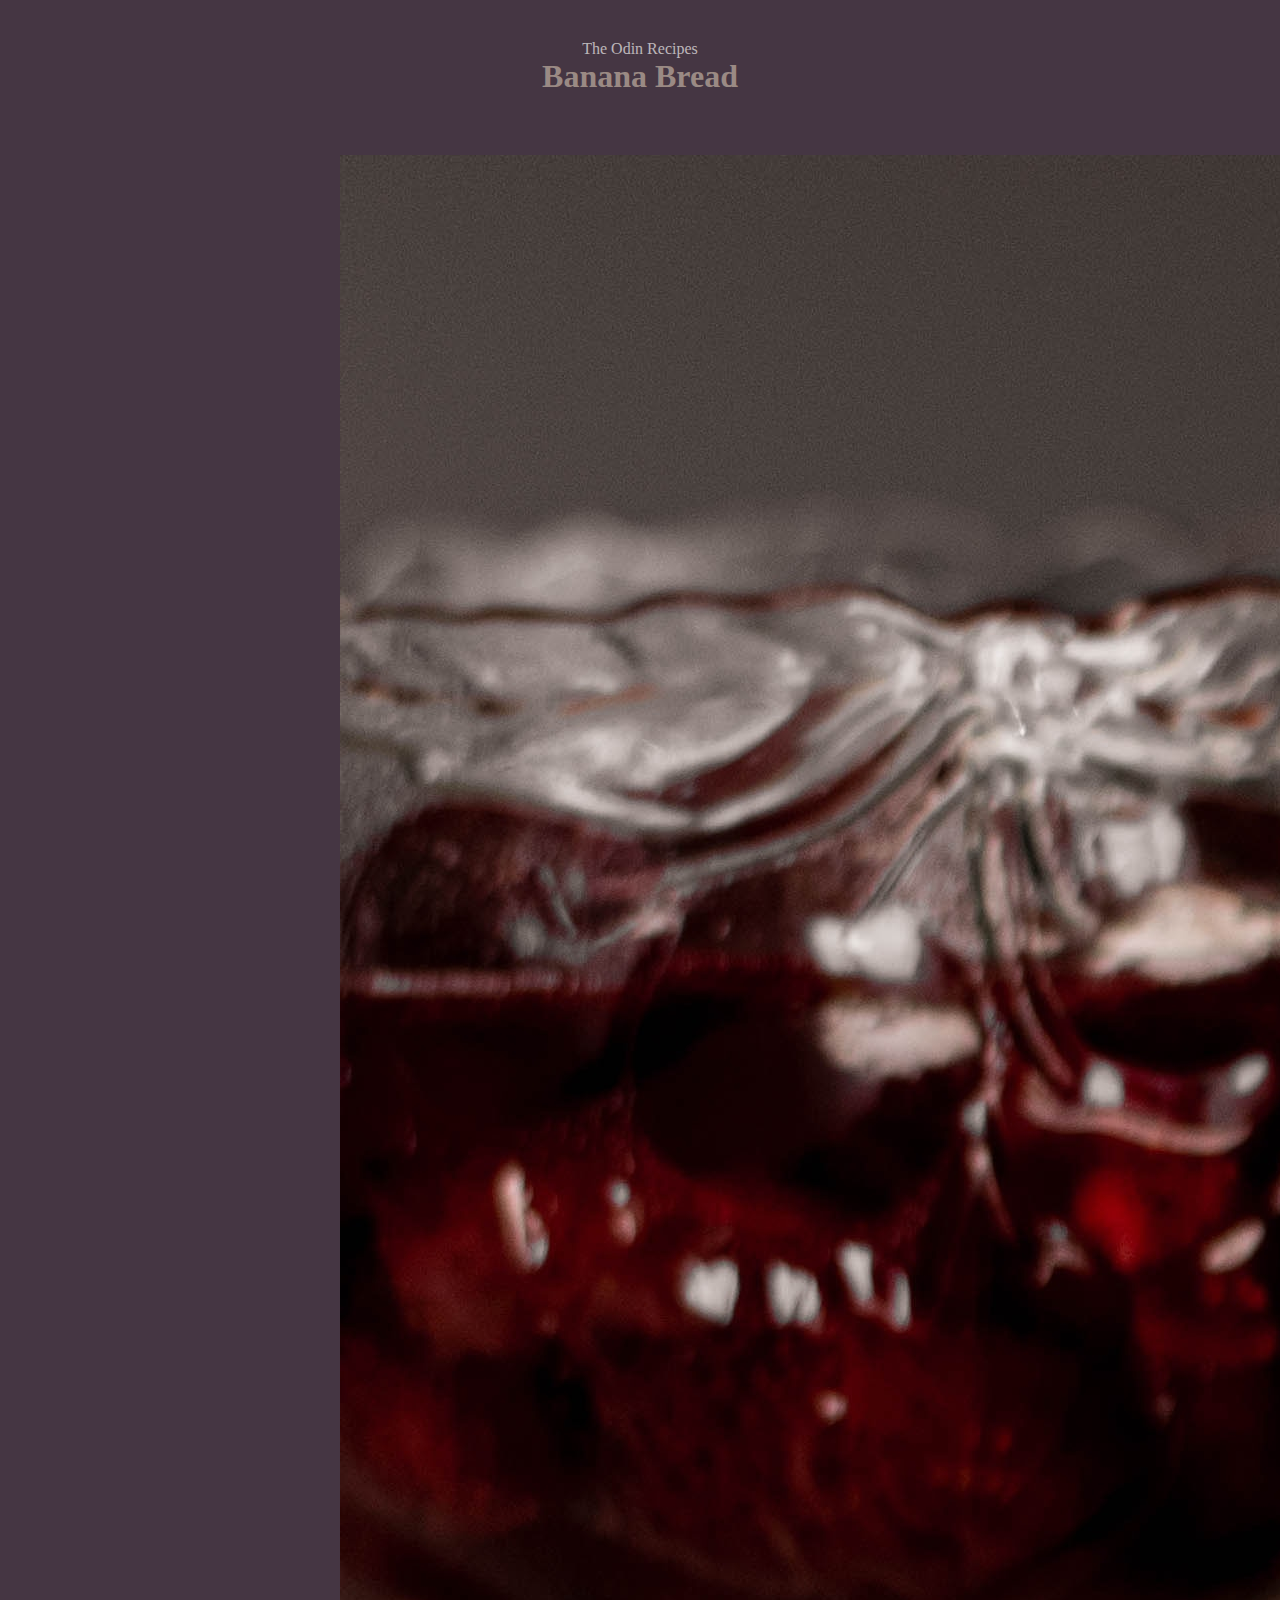
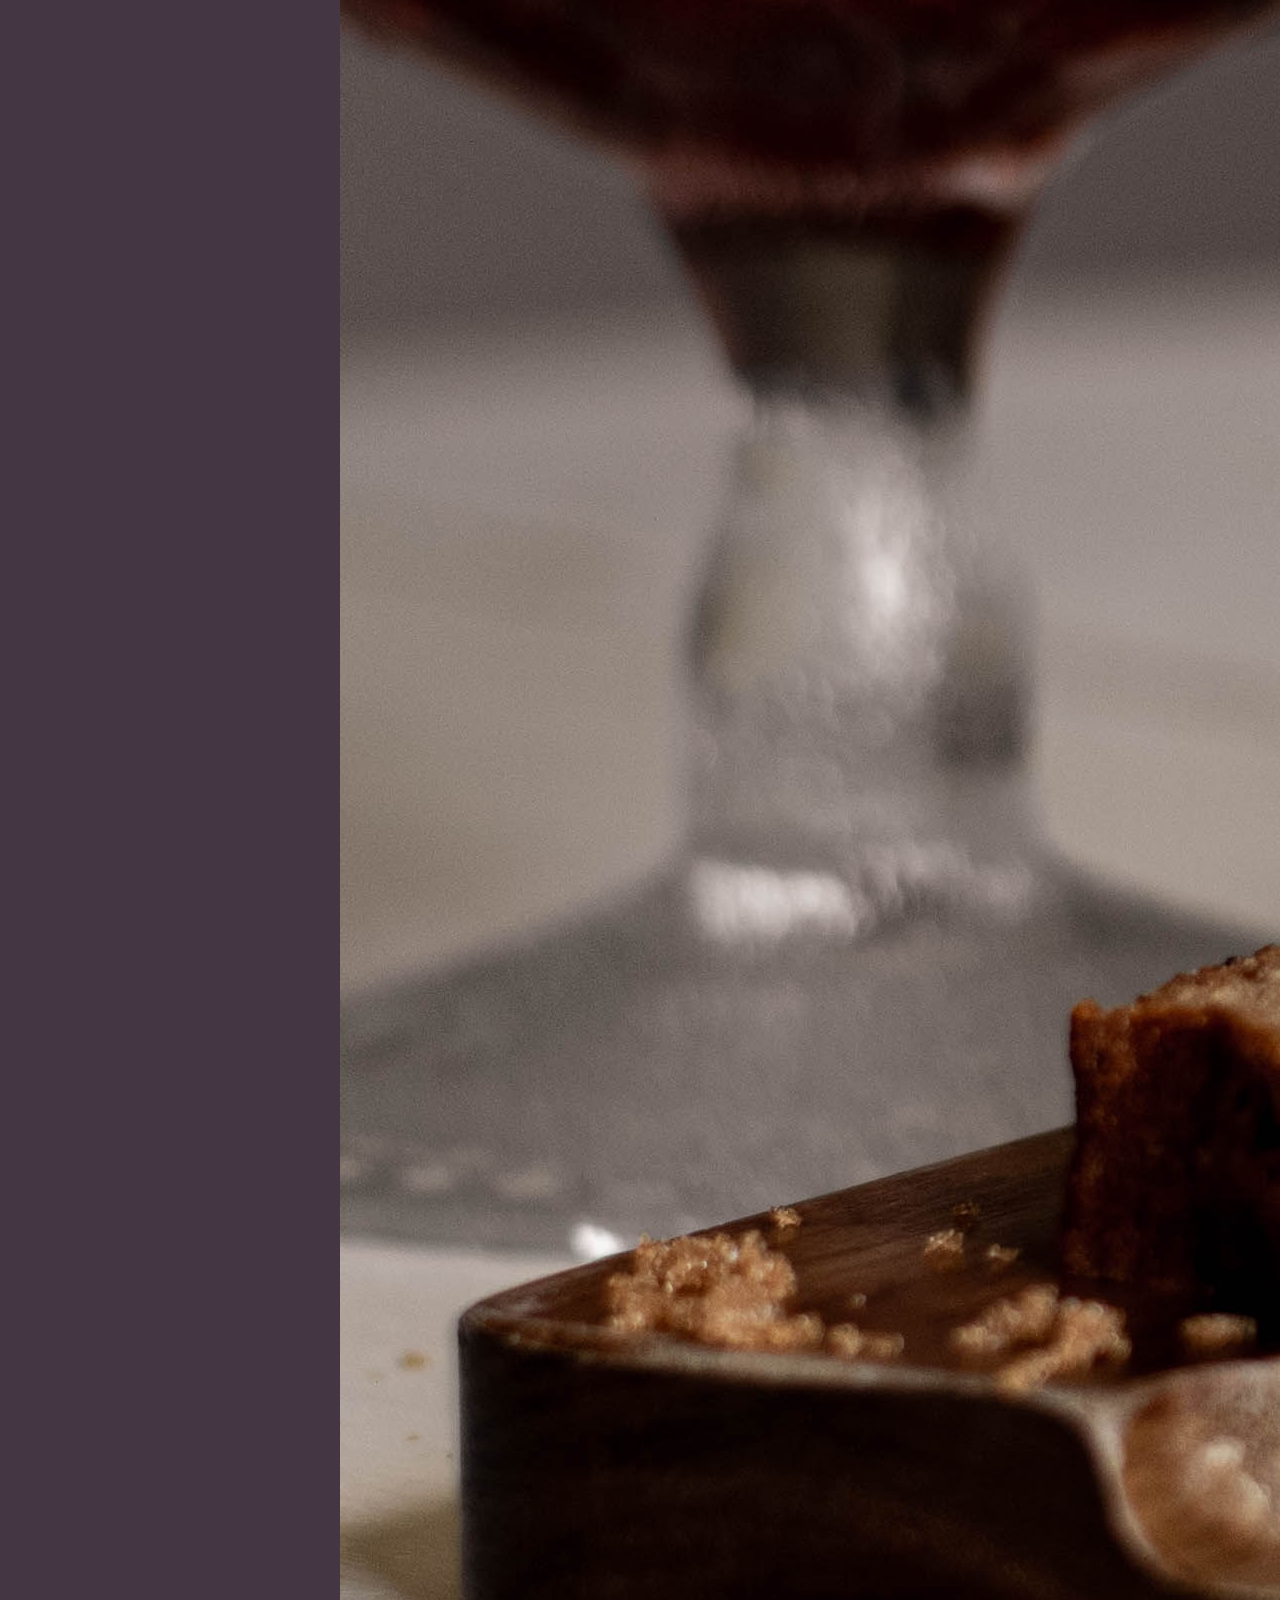
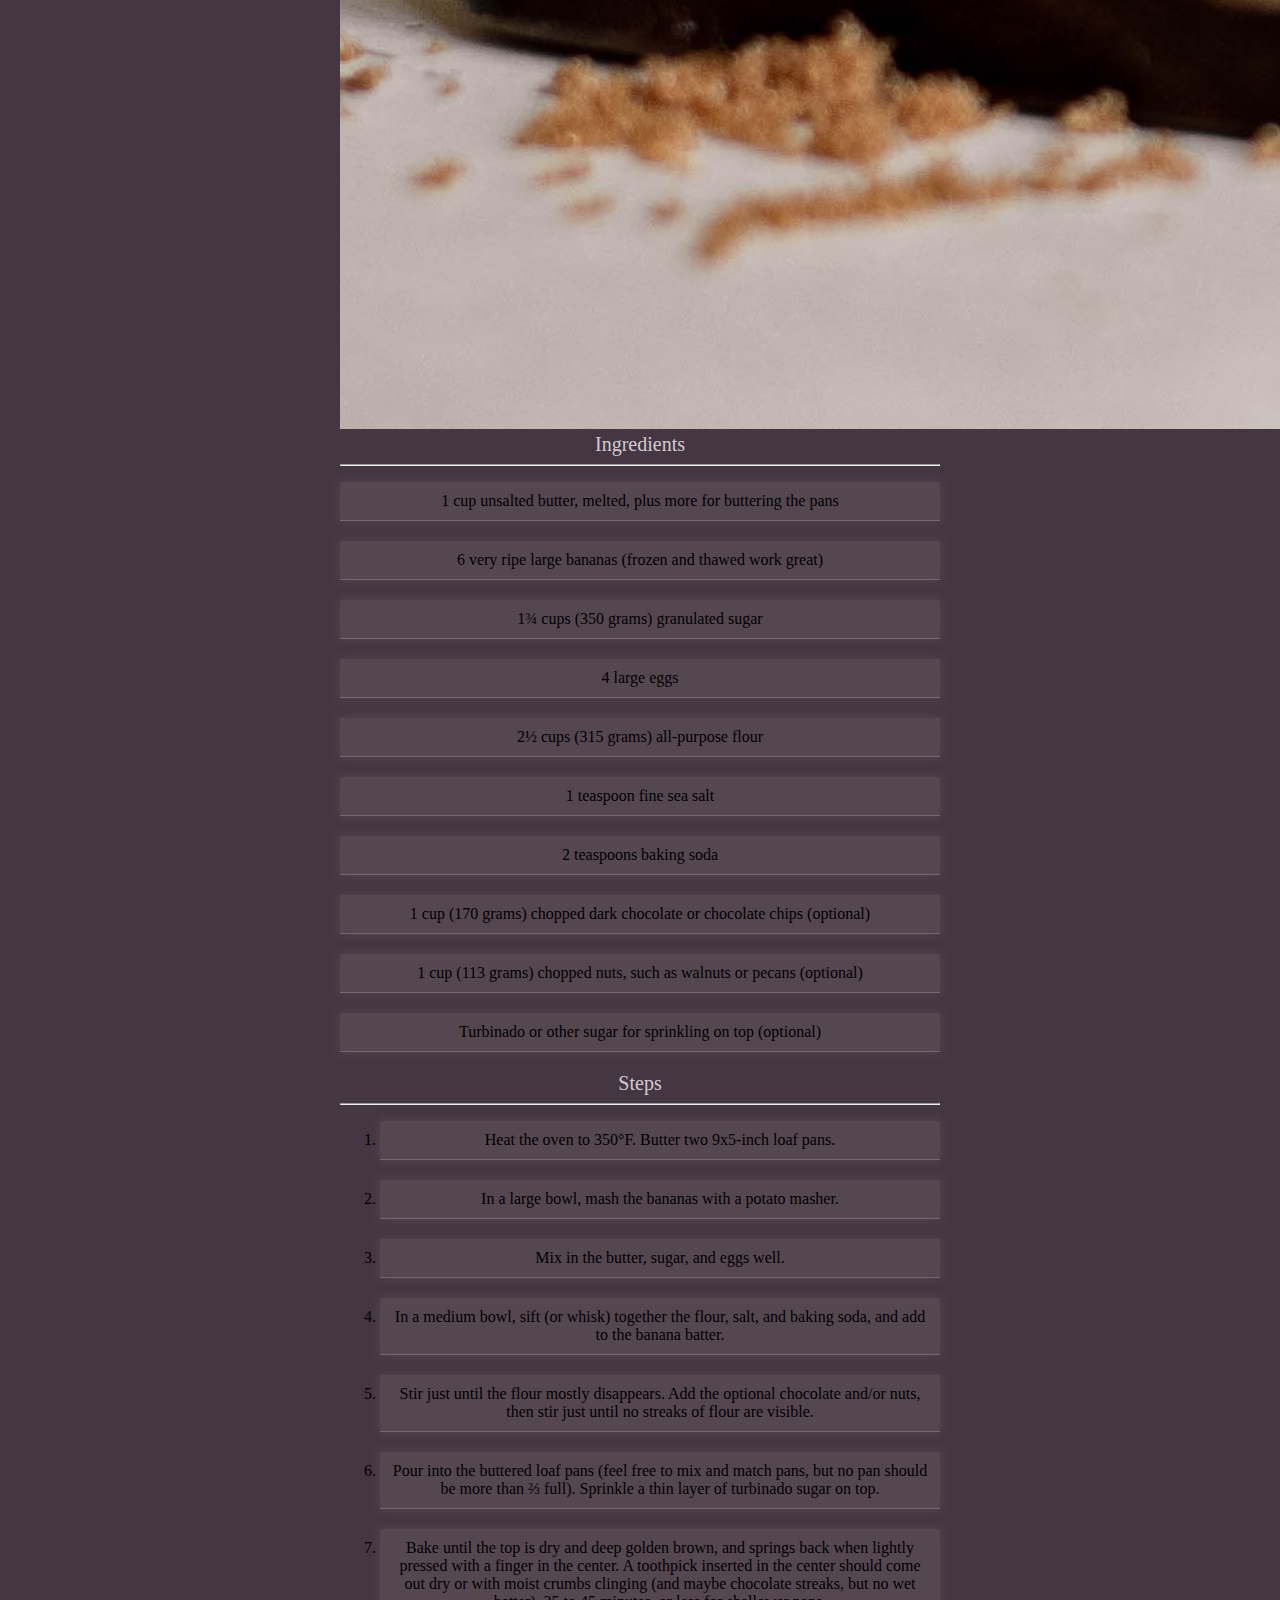
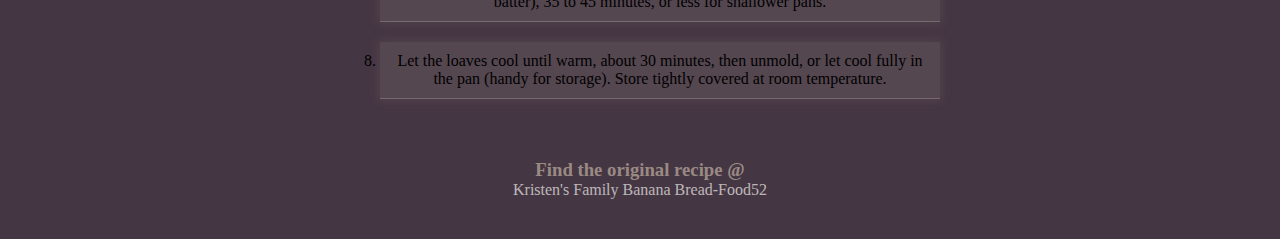
==== recipes/bananaBread.html @ 6b5ab0f6 "Add Recipes" ====
<!DOCTYPE html>
<html lang="en">
<head>
    <meta charset="UTF-8">
    <meta name="viewport" content="width=device-width, initial-scale=1.0">
    <title>Banana Bread | Odin Recipes</title>
    <link rel="stylesheet" href="../styles.css">
</head>
<body>
    <header class="recipe-header">
        <span><a href="../index.html" target="_self" rel="noopener noreferrer">The Odin Recipes</a></span>
        <h1>Banana Bread</h1>
    </header>
   
    <main class="recipe-container"> 
        <img class="recipe-img" src="../images/Banana_bread.jpg" alt="Slice of Banana Bread on wooden board" />
        <div class="recipe-card">
            <h2>Ingredients</h2>
            <hr>
            <ul class="ingredients-list">
                <li>1 cup unsalted butter, melted, plus more for buttering the pans</li>
                <li>6 very ripe large bananas (frozen and thawed work great)</li>
                <li>1¾ cups (350 grams) granulated sugar</li>
                <li>4 large eggs</li>
                <li>2½ cups (315 grams) all-purpose flour</li>
                <li>1 teaspoon fine sea salt</li>
                <li>2 teaspoons baking soda</li>
                <li>1 cup (170 grams) chopped dark chocolate or chocolate chips (optional)</li>
                <li>1 cup (113 grams) chopped nuts, such as walnuts or pecans (optional)</li>
                <li>Turbinado or other sugar for sprinkling on top (optional)</li>
            </ul>
        </div>
        <div class="recipe-card">
            <h2>Steps</h2>
            <hr>
            <ol class="steps-list">
                <li>Heat the oven to 350°F. Butter two 9x5-inch loaf pans.</li>
                <li>In a large bowl, mash the bananas with a potato masher.</li>  
                <li>Mix in the butter, sugar, and eggs well.</li>  
                <li>In a medium bowl, sift (or whisk) together the flour, salt, and baking soda, and add to the banana batter.</li>
                <li>Stir just until the flour mostly disappears. Add the optional chocolate and/or nuts, then stir just until no streaks of flour are visible.</li>    
                <li>Pour into the buttered loaf pans (feel free to mix and match pans, but no pan should be more than ⅔ full). 
                    Sprinkle a thin layer of turbinado sugar on top.</li>
                <li>Bake until the top is dry and deep golden brown, and springs back when lightly pressed with a finger in the center. 
                    A toothpick inserted in the center should come out dry or with moist crumbs clinging (and maybe chocolate streaks, but no wet batter), 35 to 45 minutes, or less for shallower pans.</li>
                <li>Let the loaves cool until warm, about 30 minutes, then unmold, or let cool fully in the pan (handy for storage). Store tightly covered at room temperature.</li>
            </ol>
        </div>
    </main>
    <footer class="recipe-footer">
        <h3>Find the original recipe @</h3>
        <a href ="https://food52.com/recipes/86604-kristens-genius-family-banana-bread-recipe">Kristen's Family Banana Bread-Food52</a> 
    </footer>
</body>
</html>
---- styles.css ----
body{
    text-align: center;
    font-family:Cambria, Cochin, Georgia, Times, 'Times New Roman', serif;
    background-color: #453643;
   
}
*{
    box-sizing: border-box;
}
h1,h3,footer,p {
    color: #9A8A84;
}
h1,h2,h3,p{
    margin: 0px;
}
h2{
    font-weight: lighter;
    font-size: 20px;
    color:  #f8f6f5ca;
}
header,footer{
    margin: 40px;
}
main{
    margin: 60px auto;
    width: 600px ;
 }

ul{
    padding: 0;
    list-style-type: none;
}
li{
    margin-bottom: 20px;
    padding: 10px;
    border-bottom: 1px solid #f8f6f534;
    box-shadow: 0px 0px 10px 2px #9a8a8425; 
    background-color: #9a8a8434;
}
p{ 
    padding: 3px;
    height: 150px;
    text-align: justify;
}
.description{
    font-size: 18px;
 }
a{
    text-decoration: none;
    color: #f8f6f5ad;
}

a.recipe-links{
    font-size: 26px;
    font-weight: bold;
    color: #f8f6f5ad;
    text-decoration: none;
    background-color:  #453643;;
} 
a:hover{
    background-color: #9A8A84;
}
.recipe-links:hover {
    font-size: 30px;
}

.recipe-links>img{ 
    height: 100%;
    width: 150px;
    float: left;
    margin-right: 10px; 
    border-radius: 50%;
    border: 2px solid #9A8A84;
 }
.recipe-links>img:hover{
    border: 0px;
    filter: blur(0.8px);
 }
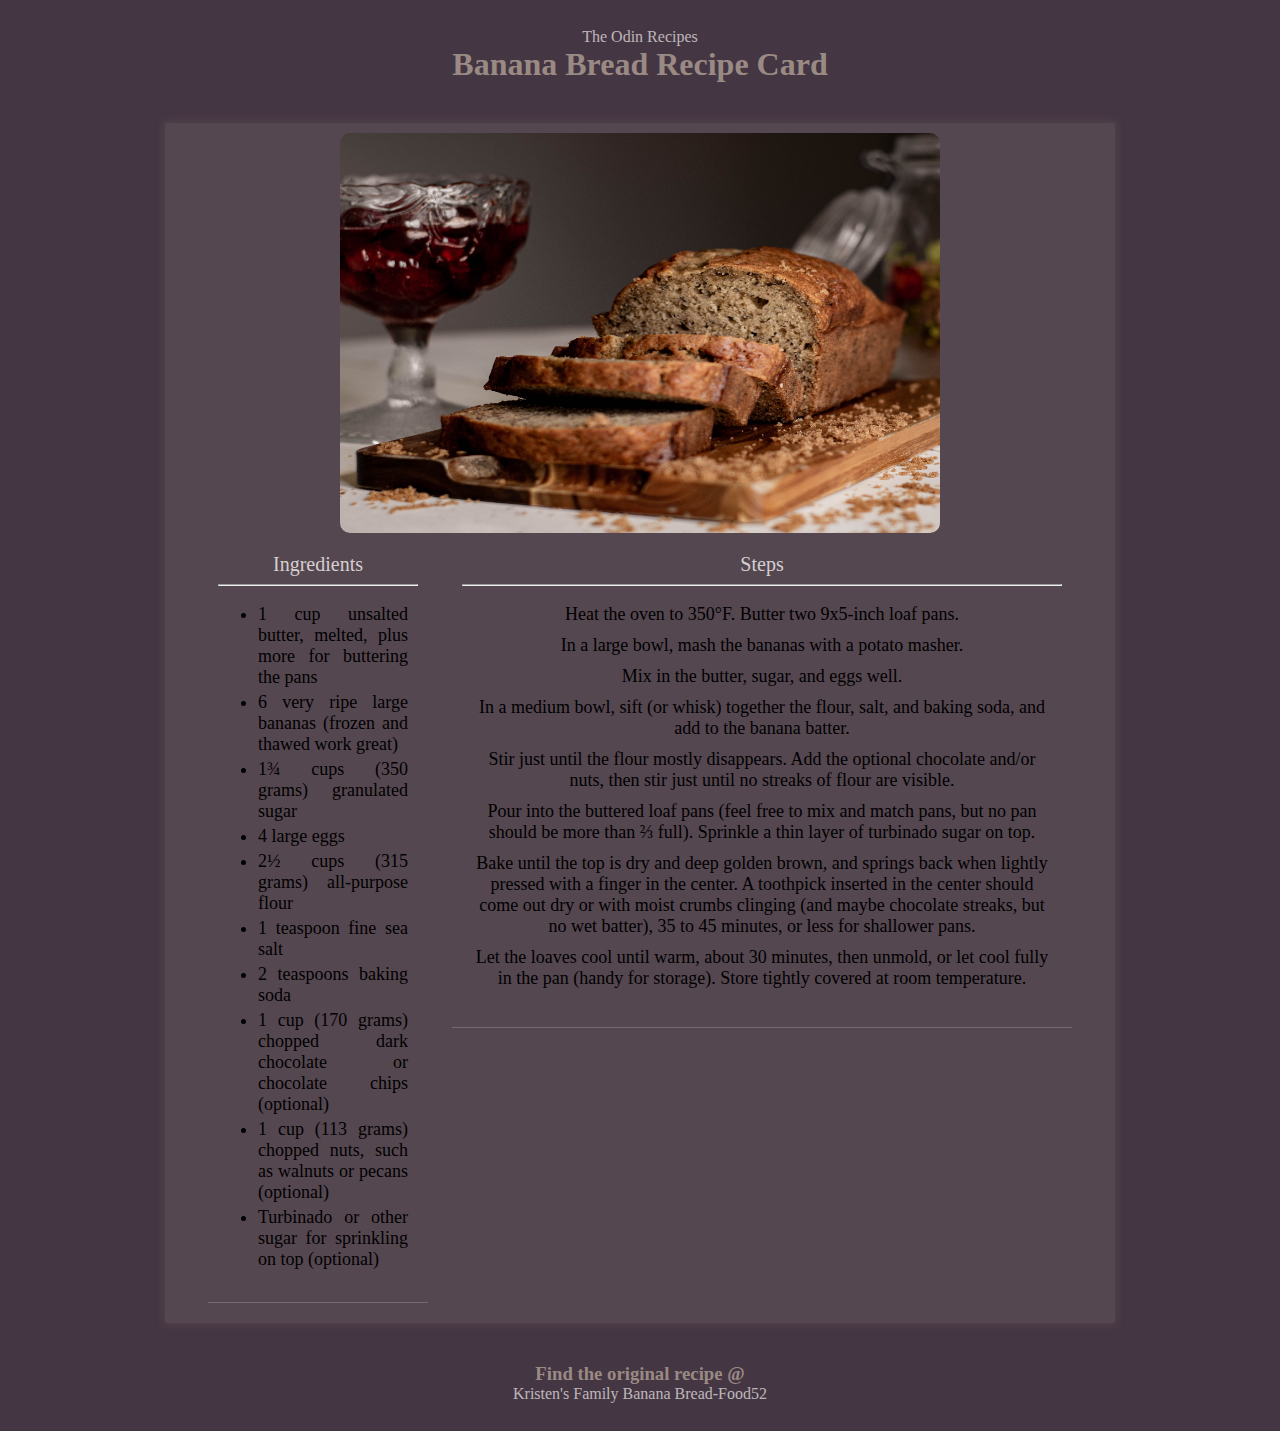
==== commit f0fcce9f: "Add recipe page styling" ====
--- a/recipes/bananaBread.html
+++ b/recipes/bananaBread.html
@@ -9,7 +9,7 @@
 <body>
     <header class="recipe-header">
         <span><a href="../index.html" target="_self" rel="noopener noreferrer">The Odin Recipes</a></span>
-        <h1>Banana Bread</h1>
+        <h1>Banana Bread Recipe Card</h1>
     </header>
    
     <main class="recipe-container"> 
--- a/styles.css
+++ b/styles.css
@@ -1,8 +1,7 @@
 body{
     text-align: center;
     font-family:Cambria, Cochin, Georgia, Times, 'Times New Roman', serif;
-    background-color: #453643;
-   
+    background-color: #453643;  
 }
 *{
     box-sizing: border-box;
@@ -19,62 +18,108 @@
     color:  #f8f6f5ca;
 }
 header,footer{
-    margin: 40px;
+    margin: 28px;
 }
 main{
-    margin: 60px auto;
-    width: 600px ;
- }
+    margin: 40px auto;
+    padding: 10px;
+}
+#main-container{
+    width: 600px;
+}
+.recipe-container{
+    width: 950px;
+    background-color: #9a8a8434;
+    box-shadow: 0px 0px 10px 2px #9a8a8425;
+    border-radius: 2px;
+}
+.recipe-card{
+    display: inline-block;
+    padding: 10px;
+    vertical-align: top;
+    margin: 10px;
+}
 
-ul{
-    padding: 0;
+/* Main Page List Styling */
+#main-list{
+    padding: 0px;
     list-style-type: none;
 }
-li{
+.main-list-item{
     margin-bottom: 20px;
     padding: 10px;
-    border-bottom: 1px solid #f8f6f534;
-    box-shadow: 0px 0px 10px 2px #9a8a8425; 
     background-color: #9a8a8434;
 }
-p{ 
+.main-list-item > p{ 
     padding: 3px;
     height: 150px;
     text-align: justify;
 }
 .description{
     font-size: 18px;
- }
+}
+
+.main-list-item, .recipe-card{
+    border-bottom: 1px solid #f8f6f534;
+}
+
+/* Recipe Page List Styling */
+.ingredients-list{
+    width: 200px;
+    text-align: justify;
+}
+.steps-list{
+    width: 600px;
+    list-style-type: none;
+    padding: 0px 10px;
+}
+.steps-list > li{
+    padding-bottom: 10px;
+}
+.ingredients-list > li{
+    margin-right: 10px;
+    padding-bottom: 4px;
+}
+.ingredients-list, .steps-list{
+    /* color: #9a8a8434; */
+    font-size: 18px;
+}
+.recipe-img{
+    width: 600px;
+    height: 400px;
+    border-radius: 10px;
+    display: block;
+    margin: 0 auto;
+}
+
+/* Links Styling and Behaviour */
 a{
     text-decoration: none;
     color: #f8f6f5ad;
 }
-
-a.recipe-links{
+.main-links{
     font-size: 26px;
     font-weight: bold;
-    color: #f8f6f5ad;
-    text-decoration: none;
     background-color:  #453643;;
 } 
 a:hover{
     background-color: #9A8A84;
 }
-.recipe-links:hover {
+.main-links:hover {
     font-size: 30px;
 }
 
-.recipe-links>img{ 
+.main-link-img{ 
     height: 100%;
     width: 150px;
     float: left;
     margin-right: 10px; 
     border-radius: 50%;
     border: 2px solid #9A8A84;
- }
-.recipe-links>img:hover{
+}
+.main-link-img:hover{
     border: 0px;
     filter: blur(0.8px);
- }
+}
 
  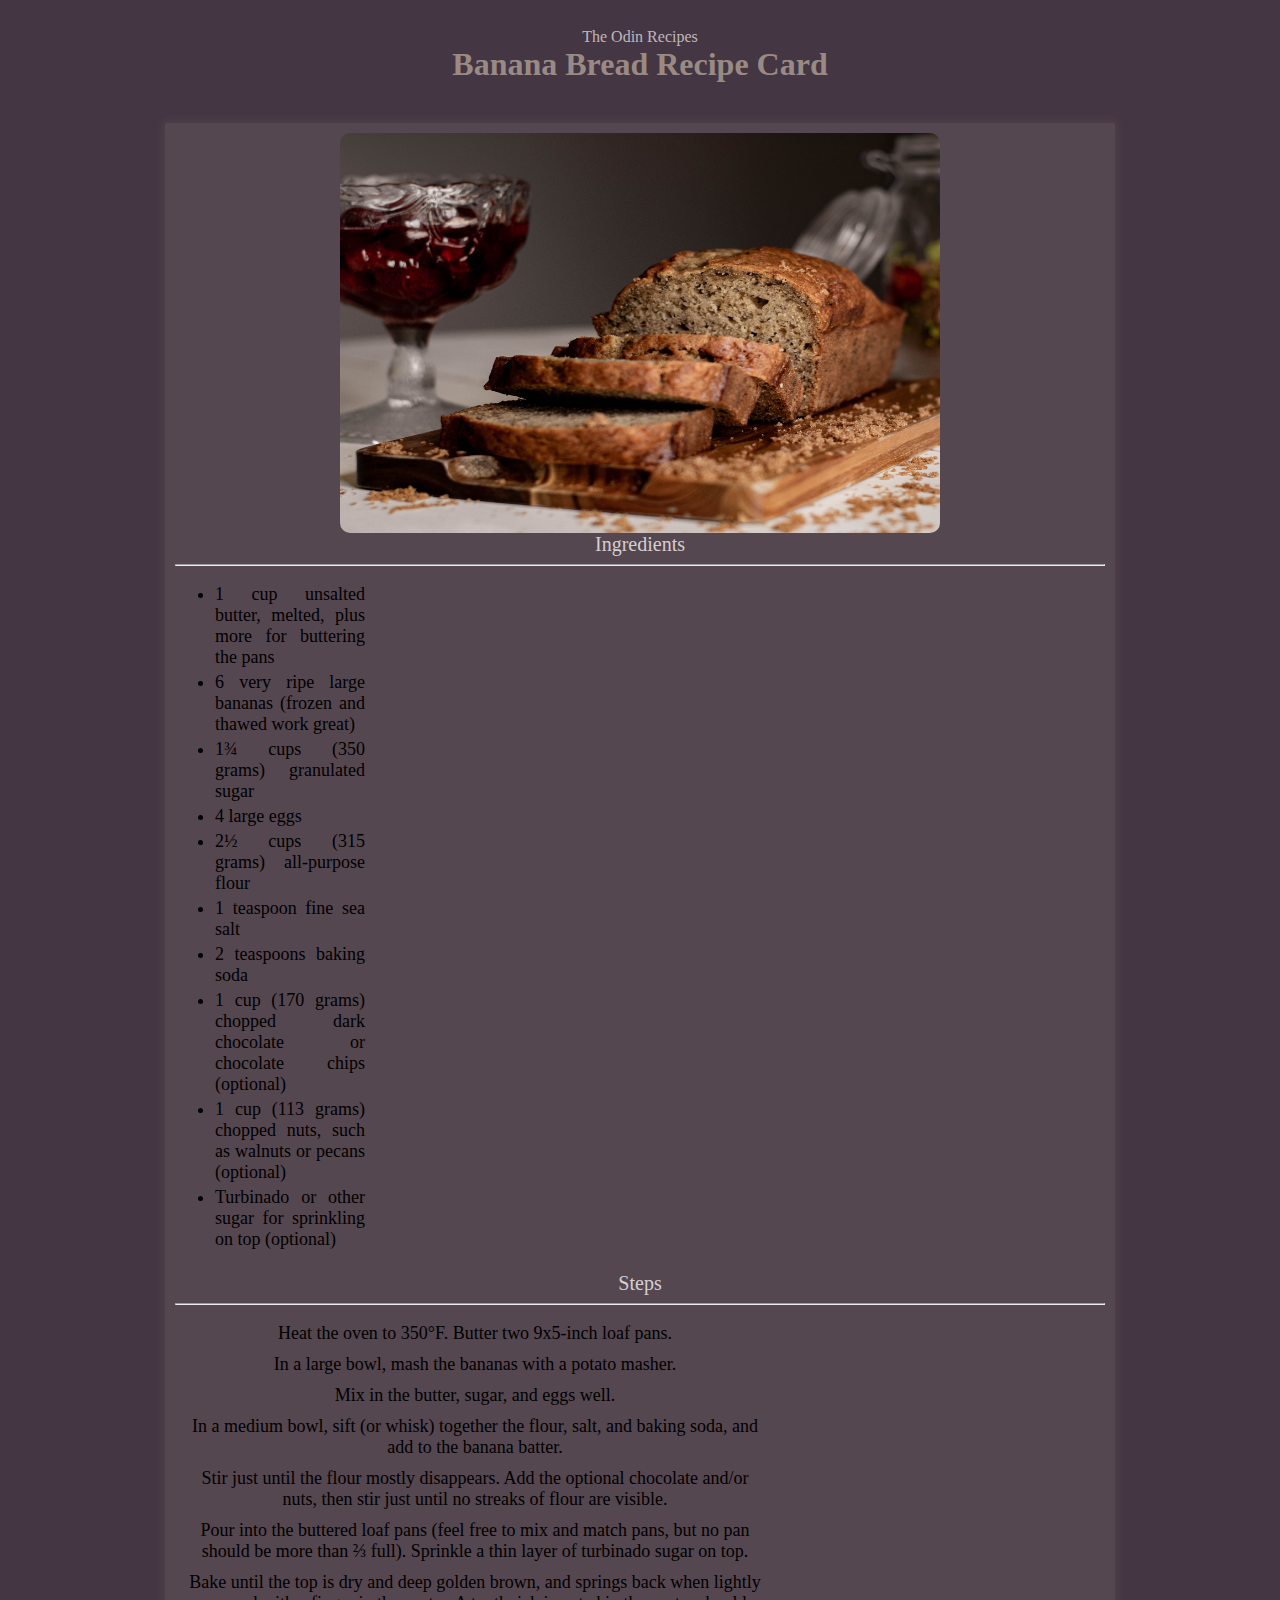
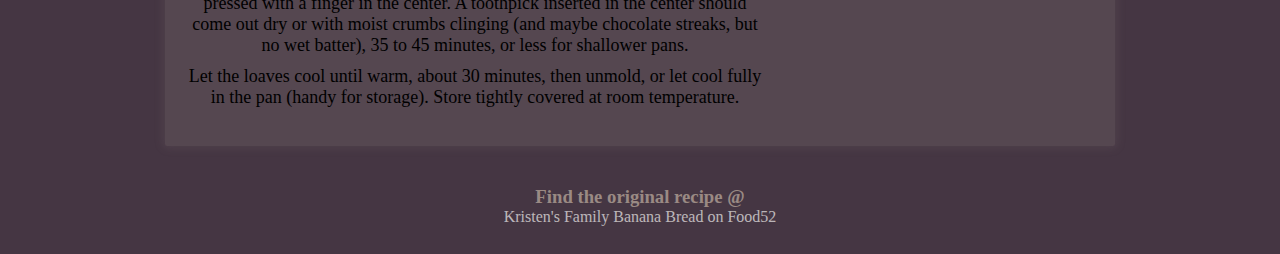
==== commit c218f88e: "Add footer links" ====
--- a/recipes/bananaBread.html
+++ b/recipes/bananaBread.html
@@ -6,7 +6,7 @@
     <title>Banana Bread | Odin Recipes</title>
     <link rel="stylesheet" href="../styles.css">
 </head>
-<body>
+<body class="recipe-page">
     <header class="recipe-header">
         <span><a href="../index.html" target="_self" rel="noopener noreferrer">The Odin Recipes</a></span>
         <h1>Banana Bread Recipe Card</h1>
@@ -14,7 +14,7 @@
    
     <main class="recipe-container"> 
         <img class="recipe-img" src="../images/Banana_bread.jpg" alt="Slice of Banana Bread on wooden board" />
-        <div class="recipe-card">
+        <div class="recipe-info">
             <h2>Ingredients</h2>
             <hr>
             <ul class="ingredients-list">
@@ -30,7 +30,7 @@
                 <li>Turbinado or other sugar for sprinkling on top (optional)</li>
             </ul>
         </div>
-        <div class="recipe-card">
+        <div class="recipe-info">
             <h2>Steps</h2>
             <hr>
             <ol class="steps-list">
@@ -49,7 +49,7 @@
     </main>
     <footer class="recipe-footer">
         <h3>Find the original recipe @</h3>
-        <a href ="https://food52.com/recipes/86604-kristens-genius-family-banana-bread-recipe">Kristen's Family Banana Bread-Food52</a> 
+        <a href ="https://food52.com/recipes/86604-kristens-genius-family-banana-bread-recipe">Kristen's Family Banana Bread on Food52</a> 
     </footer>
 </body>
 </html>
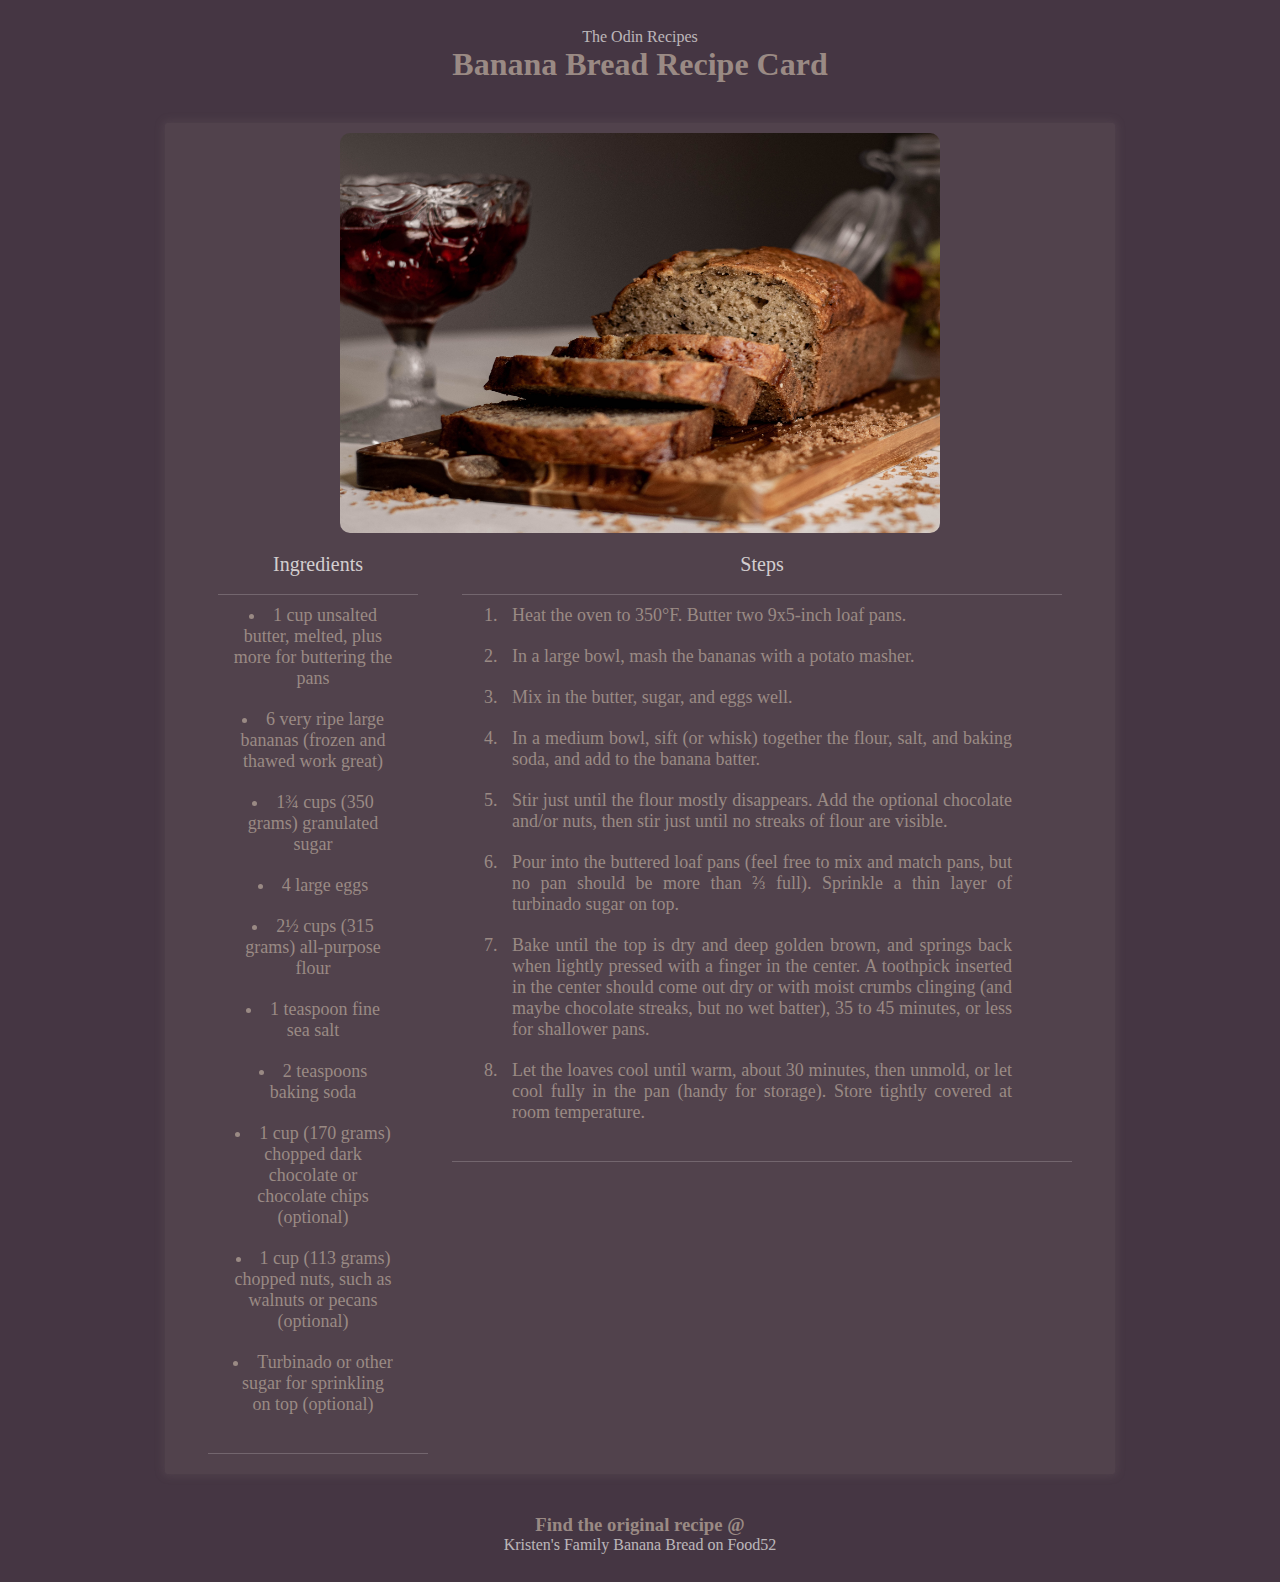
==== commit ba9f94e3: "Modify style.css" ====
--- a/recipes/bananaBread.html
+++ b/recipes/bananaBread.html
@@ -16,7 +16,6 @@
         <img class="recipe-img" src="../images/Banana_bread.jpg" alt="Slice of Banana Bread on wooden board" />
         <div class="recipe-info">
             <h2>Ingredients</h2>
-            <hr>
             <ul class="ingredients-list">
                 <li>1 cup unsalted butter, melted, plus more for buttering the pans</li>
                 <li>6 very ripe large bananas (frozen and thawed work great)</li>
@@ -32,7 +31,6 @@
         </div>
         <div class="recipe-info">
             <h2>Steps</h2>
-            <hr>
             <ol class="steps-list">
                 <li>Heat the oven to 350°F. Butter two 9x5-inch loaf pans.</li>
                 <li>In a large bowl, mash the bananas with a potato masher.</li>  
@@ -49,7 +47,8 @@
     </main>
     <footer class="recipe-footer">
         <h3>Find the original recipe @</h3>
-        <a href ="https://food52.com/recipes/86604-kristens-genius-family-banana-bread-recipe">Kristen's Family Banana Bread on Food52</a> 
+        <a href ="https://food52.com/recipes/86604-kristens-genius-family-banana-bread-recipe" target="_blank" rel="noopener noreferrer">
+        Kristen's Family Banana Bread on Food52</a> 
     </footer>
 </body>
 </html>
--- a/styles.css
+++ b/styles.css
@@ -1,11 +1,20 @@
 body{
     text-align: center;
     font-family:Cambria, Cochin, Georgia, Times, 'Times New Roman', serif;
-    background-color: #453643;  
+    background-color: #453643;
 }
 *{
     box-sizing: border-box;
 }
+
+header,footer{
+    margin: 28px;
+}
+main{
+    margin: 40px auto;
+    padding: 10px;
+}
+
 h1,h3,footer,p {
     color: #9A8A84;
 }
@@ -17,23 +26,15 @@
     font-size: 20px;
     color:  #f8f6f5ca;
 }
-header,footer{
-    margin: 28px;
-}
-main{
-    margin: 40px auto;
-    padding: 10px;
-}
-#main-container{
+
+.main-container{
     width: 600px;
 }
 .recipe-container{
     width: 950px;
-    background-color: #9a8a8434;
-    box-shadow: 0px 0px 10px 2px #9a8a8425;
     border-radius: 2px;
 }
-.recipe-card{
+.recipe-info{
     display: inline-block;
     padding: 10px;
     vertical-align: top;
@@ -41,14 +42,14 @@
 }
 
 /* Main Page List Styling */
-#main-list{
+.main-list{
     padding: 0px;
     list-style-type: none;
 }
 .main-list-item{
     margin-bottom: 20px;
     padding: 10px;
-    background-color: #9a8a8434;
+    
 }
 .main-list-item > p{ 
     padding: 3px;
@@ -59,30 +60,27 @@
     font-size: 18px;
 }
 
-.main-list-item, .recipe-card{
-    border-bottom: 1px solid #f8f6f534;
-}
-
 /* Recipe Page List Styling */
 .ingredients-list{
     width: 200px;
-    text-align: justify;
+    list-style-position: inside;
+    padding: 0px 5px;
 }
 .steps-list{
     width: 600px;
-    list-style-type: none;
-    padding: 0px 10px;
+    padding: 0px 40px;
+    text-align: justify;
 }
 .steps-list > li{
-    padding-bottom: 10px;
+    padding: 10px;
 }
 .ingredients-list > li{
     margin-right: 10px;
-    padding-bottom: 4px;
+    padding: 10px;
 }
 .ingredients-list, .steps-list{
-    /* color: #9a8a8434; */
     font-size: 18px;
+    color: #9A8A84;
 }
 .recipe-img{
     width: 600px;
@@ -90,6 +88,18 @@
     border-radius: 10px;
     display: block;
     margin: 0 auto;
+}
+
+.main-list-item, .recipe-info{
+    border-bottom: 1px solid #f8f6f534;
+}
+.ingredients-list,.steps-list{
+    border-top: 1px solid #f8f6f534;
+}
+
+.main-list-item, .recipe-container{
+    background-color: #9a8a8425;
+    box-shadow: 0px 0px 10px 2px #9a8a8425;
 }
 
 /* Links Styling and Behaviour */
@@ -100,7 +110,8 @@
 .main-links{
     font-size: 26px;
     font-weight: bold;
-    background-color:  #453643;;
+
+    background-color: #453643;;
 } 
 a:hover{
     background-color: #9A8A84;
